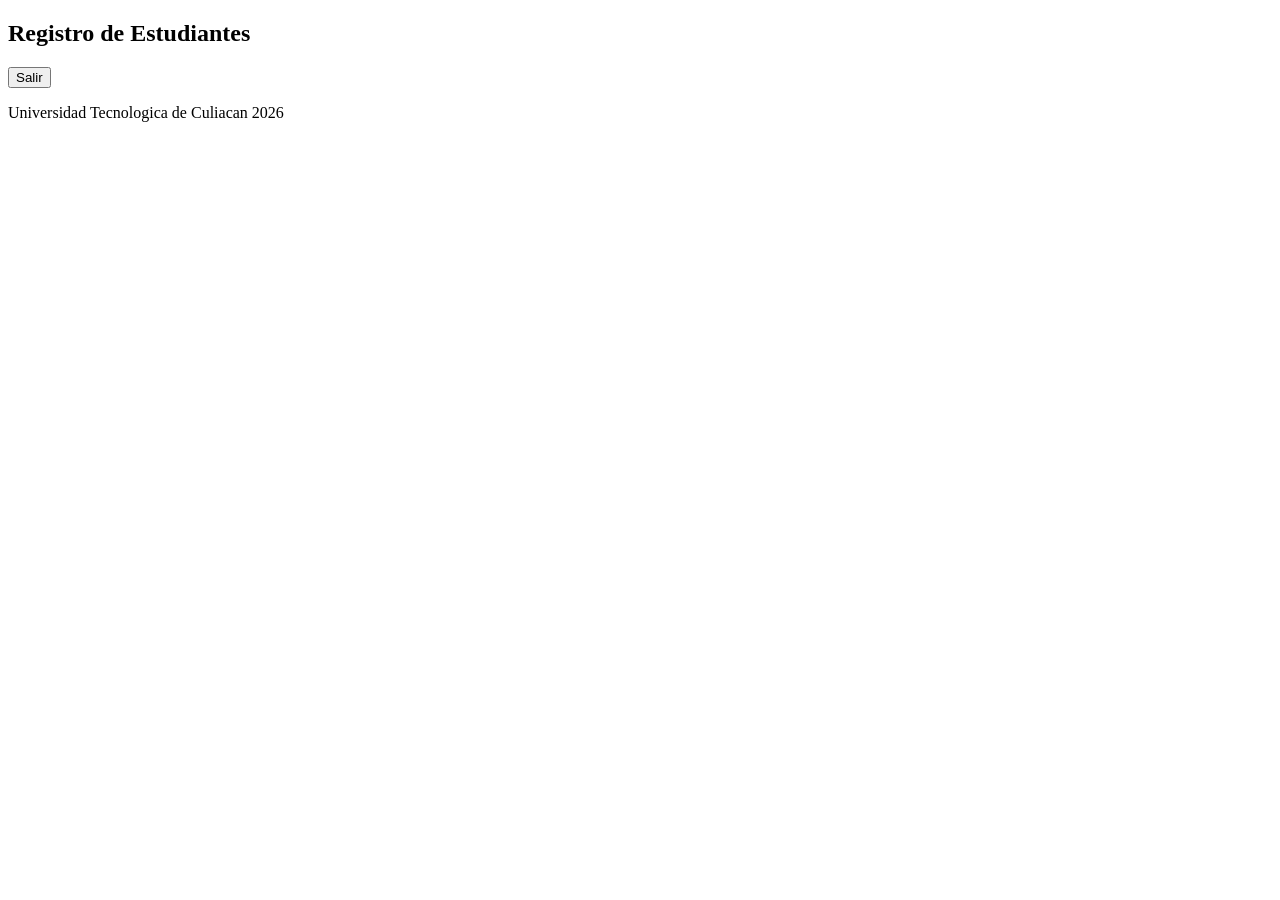
==== auth/auth.html @ 13c1fe67 "nose que hice aqui" ====
<!DOCTYPE html>
<html lang="en">
<head>
    <meta charset="UTF-8">
    <meta name="viewport" content="width=device-width, initial-scale=1.0">
    <title>Auth UTC</title>
</head>
<body>
    <nav>
        <h1>Registro de Estudiantes</h1>
        <button>Salir</button>
    </nav>
    <!---->
    <main>
        <div id="containerEstudiantes"></div>
        <script>
            const containerEstudiantes = document.getElementById('containerEstudiantes');
            fetch('/registrosHistorial')
            .then(res => res.json())
            .then(res => {
                res.forEach(registro => {
                    const p = document.createElement('p');
                    p.textContent = JSON.stringify(registro);
                    containerEstudiantes.appendChild(p);
                })
            })
            .catch(err => console.error(err))
        </script>
    </main>
    <!---->
    <footer>
        <p id="footerPowered"></p>
        <script>
            const footerPowered = document.getElementById('footerPowered');
            const año = new Date().getFullYear();
            footerPowered.innerHTML = `Universidad Tecnologica de Culiacan ${año}`;
        </script>
    </footer>
</body>
</html>
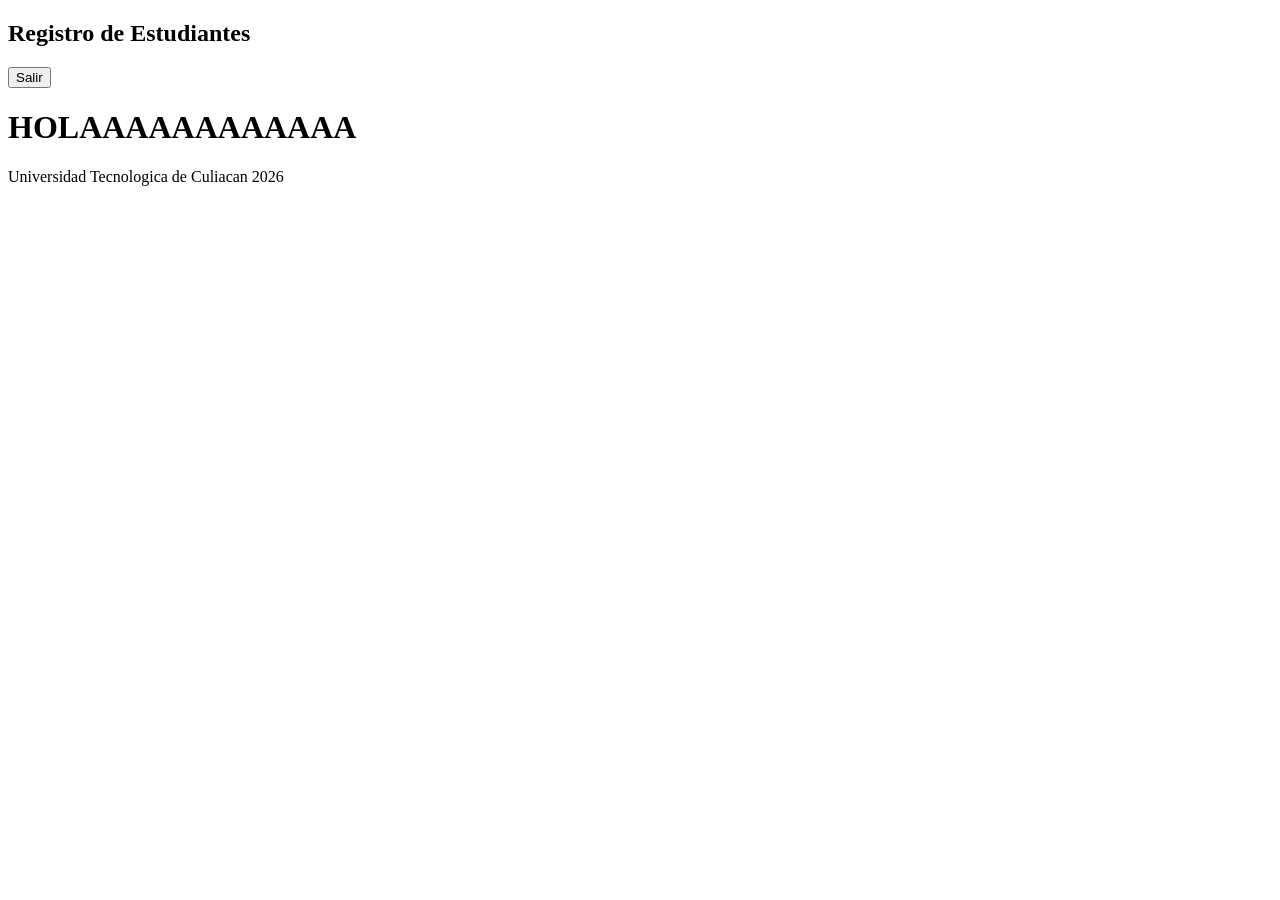
==== commit a497c710: "Autenticacion & Middleware" ====
--- a/auth/auth.html
+++ b/auth/auth.html
@@ -11,22 +11,7 @@
         <button>Salir</button>
     </nav>
     <!---->
-    <main>
-        <div id="containerEstudiantes"></div>
-        <script>
-            const containerEstudiantes = document.getElementById('containerEstudiantes');
-            fetch('/registrosHistorial')
-            .then(res => res.json())
-            .then(res => {
-                res.forEach(registro => {
-                    const p = document.createElement('p');
-                    p.textContent = JSON.stringify(registro);
-                    containerEstudiantes.appendChild(p);
-                })
-            })
-            .catch(err => console.error(err))
-        </script>
-    </main>
+    <h1>HOLAAAAAAAAAAAA</h1>
     <!---->
     <footer>
         <p id="footerPowered"></p>
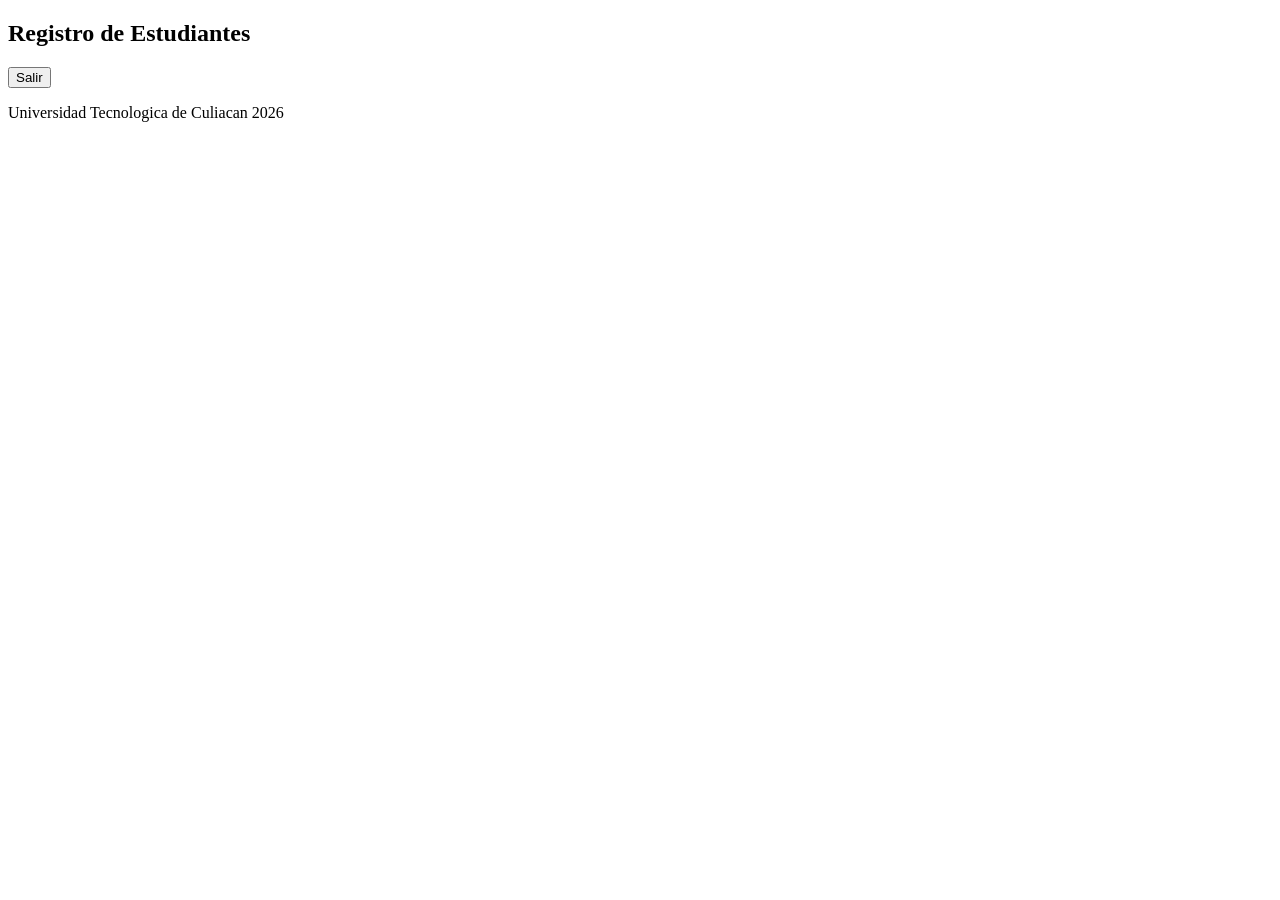
==== commit 77d2a8c8: "Autenticacion supabase arrglada" ====
--- a/auth/auth.html
+++ b/auth/auth.html
@@ -11,7 +11,23 @@
         <button>Salir</button>
     </nav>
     <!---->
-    <h1>HOLAAAAAAAAAAAA</h1>
+    <main>
+        <div id="containerEstudiantes"></div>
+        <script>
+            const containerEstudiantes = document.getElementById('containerEstudiantes');
+            fetch('/RegistroDeEstudiantes')
+            .then(res => res.json())
+            .then(res => {
+                res.forEach(r => {
+                    console.log(r)
+                    const text = document.createElement('p');
+                    text.textContent = JSON.stringify(r);
+                    containerEstudiantes.appendChild(text);
+                })
+            })
+            .catch(err => console.error(err))
+        </script>
+    </main>
     <!---->
     <footer>
         <p id="footerPowered"></p>
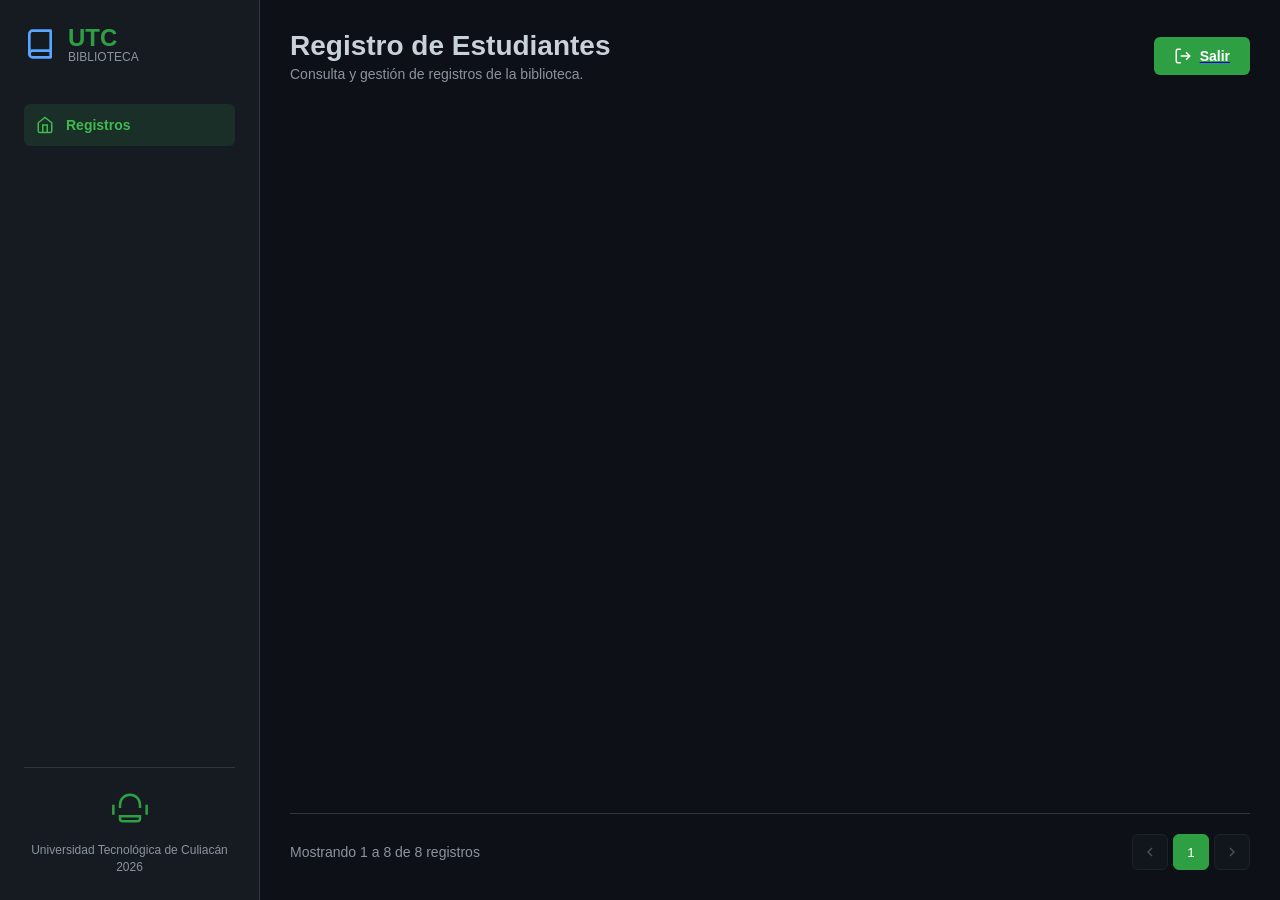
==== commit 2531ea8a: "Nuevo frontend" ====
--- a/auth/auth.html
+++ b/auth/auth.html
@@ -1,41 +1,482 @@
 <!DOCTYPE html>
-<html lang="en">
+<html lang="es">
 <head>
     <meta charset="UTF-8">
     <meta name="viewport" content="width=device-width, initial-scale=1.0">
-    <title>Auth UTC</title>
+    <title>UTC Biblioteca - Registro de Estudiantes</title>
+    <style>
+        :root {
+            --bg-dark: #0d1117;
+            --sidebar-bg: #161b22;
+            --card-bg: #1c2128;
+            --text-primary: #c9d1d9;
+            --text-secondary: #8b949e;
+            --accent-green: #2ea043;
+            --accent-green-hover: #3fb950;
+            --border-color: #30363d;
+            
+            /* Career Colors */
+            --color-gastronomia: #00897b;
+            --color-redes: #1565c0;
+            --color-energia: #6a1b9a;
+            --color-negocios: #ef6c00;
+
+            --font-family: -apple-system, BlinkMacSystemFont, "Segoe UI", Helvetica, Arial, sans-serif;
+        }
+
+        * {
+            box-sizing: border-box;
+            margin: 0;
+            padding: 0;
+        }
+
+        body {
+            font-family: var(--font-family);
+            background-color: var(--bg-dark);
+            color: var(--text-primary);
+            display: flex;
+            height: 100vh;
+            overflow: hidden;
+        }
+
+        /* --- Sidebar --- */
+        .sidebar {
+            width: 260px;
+            background-color: var(--sidebar-bg);
+            padding: 24px;
+            display: flex;
+            flex-direction: column;
+            border-right: 1px solid var(--border-color);
+        }
+
+        .logo-container {
+            display: flex;
+            align-items: center;
+            gap: 12px;
+            margin-bottom: 40px;
+        }
+
+        .logo-icon {
+            color: #58a6ff;
+        }
+
+        .logo-text {
+            display: flex;
+            flex-direction: column;
+        }
+
+        .utc-title {
+            font-size: 24px;
+            font-weight: bold;
+            color: var(--accent-green);
+        }
+
+        .biblioteca-subtitle {
+            font-size: 12px;
+            color: var(--text-secondary);
+            margin-top: -2px;
+        }
+
+        .nav-links {
+            list-style: none;
+            flex-grow: 1;
+        }
+
+        .nav-item {
+            display: flex;
+            align-items: center;
+            gap: 12px;
+            padding: 12px;
+            border-radius: 6px;
+            cursor: pointer;
+            color: var(--text-secondary);
+            transition: background 0.2s, color 0.2s;
+            text-decoration: none;
+            font-size: 14px;
+        }
+
+        .nav-item:hover {
+            background-color: rgba(240, 246, 252, 0.1);
+            color: var(--text-primary);
+        }
+
+        .nav-item.active {
+            background-color: rgba(46, 160, 67, 0.15);
+            color: var(--accent-green-hover);
+            font-weight: 600;
+        }
+
+        .sidebar-footer {
+            margin-top: auto;
+            text-align: center;
+            border-top: 1px solid var(--border-color);
+            padding-top: 20px;
+        }
+
+        .footer-logo {
+            color: var(--accent-green);
+            margin-bottom: 10px;
+        }
+
+        .footer-text {
+            font-size: 12px;
+            color: var(--text-secondary);
+            line-height: 1.4;
+        }
+
+        /* --- Main Content --- */
+        .main-content {
+            flex-grow: 1;
+            padding: 30px;
+            overflow-y: auto;
+            display: flex;
+            flex-direction: column;
+        }
+
+        /* Header section */
+        .content-header {
+            display: flex;
+            justify-content: space-between;
+            align-items: center;
+            margin-bottom: 24px;
+        }
+
+        .title-area h1 {
+            font-size: 28px;
+            margin-bottom: 4px;
+        }
+
+        .title-area p {
+            color: var(--text-secondary);
+            font-size: 14px;
+        }
+
+        .btn-salir {
+            background-color: var(--accent-green);
+            color: white;
+            border: none;
+            padding: 10px 20px;
+            border-radius: 6px;
+            cursor: pointer;
+            display: flex;
+            align-items: center;
+            gap: 8px;
+            font-weight: 600;
+            font-size: 14px;
+            transition: background-color 0.2s;
+        }
+
+        .btn-salir:hover {
+            background-color: var(--accent-green-hover);
+        }
+
+        /* Filters Bar */
+        .filters-bar {
+            display: flex;
+            gap: 16px;
+            margin-bottom: 24px;
+            background-color: var(--sidebar-bg);
+            padding: 16px;
+            border-radius: 8px;
+            border: 1px solid var(--border-color);
+        }
+
+        .search-container {
+            position: relative;
+            flex-grow: 1;
+        }
+
+        .search-icon {
+            position: absolute;
+            left: 12px;
+            top: 50%;
+            transform: translateY(-50%);
+            color: var(--text-secondary);
+        }
+
+        .search-input {
+            width: 100%;
+            background-color: var(--bg-dark);
+            border: 1px solid var(--border-color);
+            color: var(--text-primary);
+            padding: 10px 10px 10px 40px;
+            border-radius: 6px;
+            font-size: 14px;
+        }
+
+        .filter-select {
+            background-color: var(--bg-dark);
+            border: 1px solid var(--border-color);
+            color: var(--text-primary);
+            padding: 10px 16px;
+            border-radius: 6px;
+            font-size: 14px;
+            cursor: pointer;
+            appearance: none; /* remove default arrow */
+            -webkit-appearance: none;
+            padding-right: 35px;
+            background-image: url('data:image/svg+xml;charset=US-ASCII,%3Csvg%20xmlns%3D%22http%3A%2F%2Fwww.w3.org%2F2000%2Fsvg%22%20width%3D%2224%22%20height%3D%2224%22%20viewBox%3D%220%200%2024%22%20fill%3D%22none%22%20stroke%3D%22%238b949e%22%20stroke-width%3D%222%22%20stroke-linecap%3D%22round%22%20stroke-linejoin%3D%22round%22%3E%3Cpath%20d%3D%22M6%209l6%206%206-6%22%2F%3E%3C%2Fsvg%3E');
+            background-repeat: no-repeat;
+            background-position: right 10px top 50%;
+            background-size: 18px;
+        }
+
+        /* --- Student Grid --- */
+        .student-grid {
+            display: grid;
+            grid-template-columns: repeat(2, 1fr);
+            gap: 20px;
+            flex-grow: 1;
+        }
+
+        .student-card {
+            background-color: var(--card-bg);
+            border: 1px solid var(--border-color);
+            border-radius: 8px;
+            padding: 20px;
+            transition: transform 0.2s, box-shadow 0.2s;
+        }
+
+        .student-card:hover {
+            transform: translateY(-3px);
+            box-shadow: 0 4px 12px rgba(0,0,0,0.3);
+        }
+
+        .card-header {
+            display: flex;
+            justify-content: space-between;
+            align-items: flex-start;
+            margin-bottom: 16px;
+        }
+
+        .student-info {
+            display: flex;
+            align-items: center;
+            gap: 12px;
+        }
+
+        .avatar {
+            width: 40px;
+            height: 40px;
+            border-radius: 50%;
+            background-color: var(--accent-green); /* Default, will be overridden */
+            color: white;
+            display: flex;
+            align-items: center;
+            justify-content: center;
+            font-weight: bold;
+            font-size: 16px;
+        }
+
+        .student-name-container {
+            display: flex;
+            flex-direction: column;
+        }
+
+        .student-name {
+            font-size: 16px;
+            font-weight: 600;
+        }
+
+        .career-tag {
+            font-size: 11px;
+            padding: 4px 8px;
+            border-radius: 12px;
+            color: white;
+            font-weight: 600;
+            white-space: nowrap;
+        }
+
+        /* Field styling within card */
+        .card-body {
+            display: grid;
+            gap: 10px;
+        }
+
+        .data-field {
+            display: flex;
+            align-items: center;
+            gap: 10px;
+            font-size: 13px;
+            color: var(--text-secondary);
+        }
+
+        .field-icon {
+            width: 16px;
+            height: 16px;
+            color: var(--accent-green-hover);
+        }
+
+        .field-label {
+            color: var(--text-primary);
+            font-weight: 600;
+        }
+
+        .asunto-text {
+            word-break: break-all; /* For long ddddd... texts */
+        }
+
+        /* --- Footer & Pagination --- */
+        .content-footer {
+            margin-top: 30px;
+            display: flex;
+            justify-content: space-between;
+            align-items: center;
+            border-top: 1px solid var(--border-color);
+            padding-top: 20px;
+            font-size: 14px;
+            color: var(--text-secondary);
+        }
+
+        .pagination {
+            display: flex;
+            gap: 5px;
+        }
+
+        .page-btn {
+            background-color: var(--sidebar-bg);
+            border: 1px solid var(--border-color);
+            color: var(--text-secondary);
+            width: 36px;
+            height: 36px;
+            display: flex;
+            align-items: center;
+            justify-content: center;
+            border-radius: 6px;
+            cursor: pointer;
+            transition: background 0.2s, color 0.2s;
+        }
+
+        .page-btn:hover {
+            background-color: rgba(240, 246, 252, 0.1);
+            color: var(--text-primary);
+        }
+
+        .page-btn.active {
+            background-color: var(--accent-green);
+            color: white;
+            border-color: var(--accent-green);
+        }
+
+        .page-btn.disabled {
+            opacity: 0.5;
+            cursor: default;
+        }
+
+        /* --- Helper Classes & Specific Customizations --- */
+        .icon-small { width: 18px; height: 18px; }
+        
+        /* Career tag colors */
+        .tag-gastronomia { background-color: var(--color-gastronomia); }
+        .tag-redes { background-color: var(--color-redes); }
+        .tag-energia { background-color: var(--color-energia); }
+        .tag-negocios { background-color: var(--color-negocios); }
+        
+        /* Specific avatar background colors based on image */
+        .avatar-te { background-color: #00897b; }
+        .avatar-qq { background-color: #1565c0; }
+        .avatar-dc { background-color: #6a1b9a; }
+        .avatar-pa { background-color: #ef6c00; }
+        .avatar-eg { background-color: #00acc1; } /* Cyan for EG */
+    </style>
 </head>
 <body>
-    <nav>
-        <h1>Registro de Estudiantes</h1>
-        <button>Salir</button>
-    </nav>
-    <!---->
-    <main>
-        <div id="containerEstudiantes"></div>
-        <script>
-            const containerEstudiantes = document.getElementById('containerEstudiantes');
-            fetch('/RegistroDeEstudiantes')
-            .then(res => res.json())
-            .then(res => {
-                res.forEach(r => {
-                    console.log(r)
-                    const text = document.createElement('p');
-                    text.textContent = JSON.stringify(r);
-                    containerEstudiantes.appendChild(text);
-                })
-            })
-            .catch(err => console.error(err))
-        </script>
+
+    <aside class="sidebar">
+        <div class="logo-container">
+            <svg class="logo-icon icon-large" width="32" height="32" viewBox="0 0 24 24" fill="none" stroke="currentColor" stroke-width="2" stroke-linecap="round" stroke-linejoin="round"><path d="M4 19.5A2.5 2.5 0 0 1 6.5 17H20"></path><path d="M6.5 2H20v20H6.5A2.5 2.5 0 0 1 4 19.5v-15A2.5 2.5 0 0 1 6.5 2z"></path></svg>
+            <div class="logo-text">
+                <span class="utc-title">UTC</span>
+                <span class="biblioteca-subtitle">BIBLIOTECA</span>
+            </div>
+        </div>
+        <nav class="nav-links">
+            <a href="#" class="nav-item active">
+                <svg class="icon-small" viewBox="0 0 24 24" fill="none" stroke="currentColor" stroke-width="2"><path d="M3 9l9-7 9 7v11a2 2 0 0 1-2 2H5a2 2 0 0 1-2-2z"></path><polyline points="9 22 9 12 15 12 15 22"></polyline></svg>
+                Registros
+            </a>
+        </nav>
+        <div class="sidebar-footer">
+            <svg class="footer-logo" width="40" height="40" viewBox="0 0 24 24" fill="none" stroke="currentColor" stroke-width="1.5"><path d="M22 10v6M2 10v6"></path><path d="M6 12v-2a6 6 0 0 1 12 0v2"></path><path d="M14 17h.01"></path><path d="M10 17h.01"></path><path d="M7.7 20c-1 0-1.7-.7-1.7-1.7V17h12v1.3c0 1-.7 1.7-1.7 1.7H7.7z"></path></svg>
+            <p class="footer-text">Universidad Tecnológica de Culiacán<br>2026</p>
+        </div>
+    </aside>
+
+    <main class="main-content">
+        <header class="content-header">
+            <div class="title-area">
+                <h1>Registro de Estudiantes</h1>
+                <p>Consulta y gestión de registros de la biblioteca.</p>
+            </div>
+            <a href="/"><button class="btn-salir">
+                <svg width="18" height="18" viewBox="0 0 24 24" fill="none" stroke="currentColor" stroke-width="2"><path d="M9 21H5a2 2 0 0 1-2-2V5a2 2 0 0 1 2-2h4"></path><polyline points="16 17 21 12 16 7"></polyline><line x1="21" y1="12" x2="9" y2="12"></line></svg>
+                Salir
+            </button></a>
+        </header>
+
+        <!--<section class="filters-bar">
+            <div class="search-container">
+                <svg class="search-icon icon-small" viewBox="0 0 24 24" fill="none" stroke="currentColor" stroke-width="2"><circle cx="11" cy="11" r="8"></circle><line x1="21" y1="21" x2="16.65" y2="16.65"></line></svg>
+                <input type="text" class="search-input" placeholder="Buscar estudiante, matrícula o asunto...">
+            </div>
+            <select class="filter-select">
+                <option>Seleccionar fecha</option>
+            </select>
+            <select class="filter-select">
+                <option>Todos los cuatrimestres</option>
+            </select>
+        </section>-->
+
+        <section class="student-grid" id="containerRegistros">
+
+            <script>
+                const containerEstudiantes = document.getElementById('containerRegistros'); 
+                fetch('/RegistroDeEstudiantes') 
+                .then(res => res.json()) 
+                .then(res => {
+                     res.forEach(r => { 
+                        //console.log(r);
+                        const text = document.createElement('div'); 
+                        text.className = 'containerRegistro'; 
+                        text.innerHTML = `<article class="student-card">
+                                                <div class="card-header">
+                                                    <div class="student-info">
+                                                        <div class="avatar avatar-eg">UTC</div>
+                                                        <span class="student-name">${r.Estudiante}</span>
+                                                    </div>
+                                                    <span class="career-tag tag-redes">${r.Carrera}</span>
+                                                </div>
+                                                <div class="card-body">
+                                                    <div class="data-field"><svg class="field-icon" viewBox="0 0 24 24" fill="none" stroke="currentColor" stroke-width="2"><path d="M20 21v-2a4 4 0 0 0-4-4H8a4 4 0 0 0-4 4v2"></path><circle cx="12" cy="7" r="4"></circle></svg> <span class="field-label">Matrícula:</span> ${r.Matricula}</div>
+                                                    <div class="data-field"><svg class="field-icon" viewBox="0 0 24 24" fill="none" stroke="currentColor" stroke-width="2"><path d="M22 10v6M2 10v6"></path><path d="M6 12v-2a6 6 0 0 1 12 0v2"></path></svg> <span class="field-label">Cuatrimestre:</span> ${r.Cuatrimestre}</div>
+                                                    <div class="data-field"><svg class="field-icon" viewBox="0 0 24 24" fill="none" stroke="currentColor" stroke-width="2"><circle cx="12" cy="12" r="10"></circle><polyline points="12 6 12 12 16 14"></polyline></svg> <span class="field-label">Entrada:</span> ${r.Hora_Entrada}</div>
+                                                    <div class="data-field"><svg class="field-icon" viewBox="0 0 24 24" fill="none" stroke="currentColor" stroke-width="2"><circle cx="12" cy="12" r="10"></circle><polyline points="12 6 12 12 16 14"></polyline></svg> <span class="field-label">Salida:</span> ${r.Hora_Salida}</div>
+                                                    <div class="data-field"><svg class="field-icon" viewBox="0 0 24 24" fill="none" stroke="currentColor" stroke-width="2"><path d="M14 2H6a2 2 0 0 0-2 2v16a2 2 0 0 0 2 2h12a2 2 0 0 0 2-2V8z"></path><polyline points="14 2 14 8 20 8"></polyline><line x1="16" y1="13" x2="8" y2="13"></line><line x1="16" y1="17" x2="8" y2="17"></line><polyline points="10 9 9 9 8 9"></polyline></svg> <span class="field-label">Asunto:</span> ${r.Asunto}</div>
+                                                    <div class="data-field"><svg class="field-icon" viewBox="0 0 24 24" fill="none" stroke="currentColor" stroke-width="2"><rect x="3" y="4" width="18" height="18" rx="2" ry="2"></rect><line x1="16" y1="2" x2="16" y2="6"></line><line x1="8" y1="2" x2="8" y2="6"></line><line x1="3" y1="10" x2="21" y2="10"></line></svg> <span class="field-label">Fecha:</span> ${r.Fecha}</div>
+                                                </div>
+                                            </article>`; 
+                                          containerEstudiantes.appendChild(text); 
+                        }); 
+                    }) 
+                .catch(err => console.error(err));
+            </script>
+
+        </section>
+
+        <footer class="content-footer">
+            <p>Mostrando 1 a 8 de 8 registros</p>
+            <div class="pagination">
+                <button class="page-btn disabled">
+                    <svg width="16" height="16" viewBox="0 0 24 24" fill="none" stroke="currentColor" stroke-width="2"><polyline points="15 18 9 12 15 6"></polyline></svg>
+                </button>
+                <button class="page-btn active">1</button>
+                <button class="page-btn disabled">
+                    <svg width="16" height="16" viewBox="0 0 24 24" fill="none" stroke="currentColor" stroke-width="2"><polyline points="9 18 15 12 9 6"></polyline></svg>
+                </button>
+            </div>
+        </footer>
+
     </main>
-    <!---->
-    <footer>
-        <p id="footerPowered"></p>
-        <script>
-            const footerPowered = document.getElementById('footerPowered');
-            const año = new Date().getFullYear();
-            footerPowered.innerHTML = `Universidad Tecnologica de Culiacan ${año}`;
-        </script>
-    </footer>
+
 </body>
 </html>
